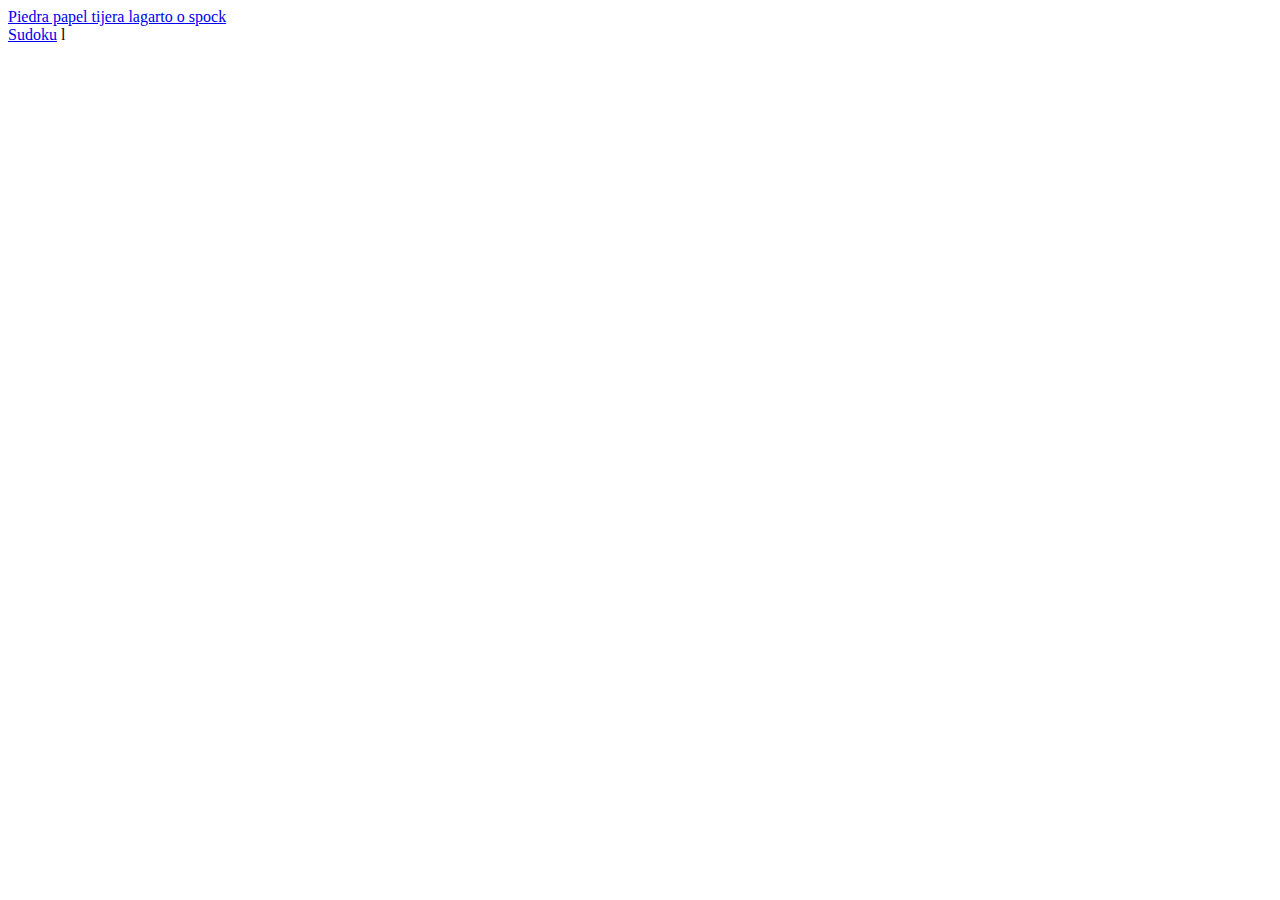
==== index.html @ 4ffba981 "juegos" ====
<!DOCTYPE html>
<html lang="en">
<head>
    <meta charset="UTF-8">
    <meta name="viewport" content="width=device-width, initial-scale=1.0">
    <title>Document</title>
</head>
<body>

    <a href="./PPT/menu.html">Piedra papel tijera lagarto o spock</a>
    <br>
    <a href="./Sudoku/index.html">Sudoku</a>
    
</body>
</html>l
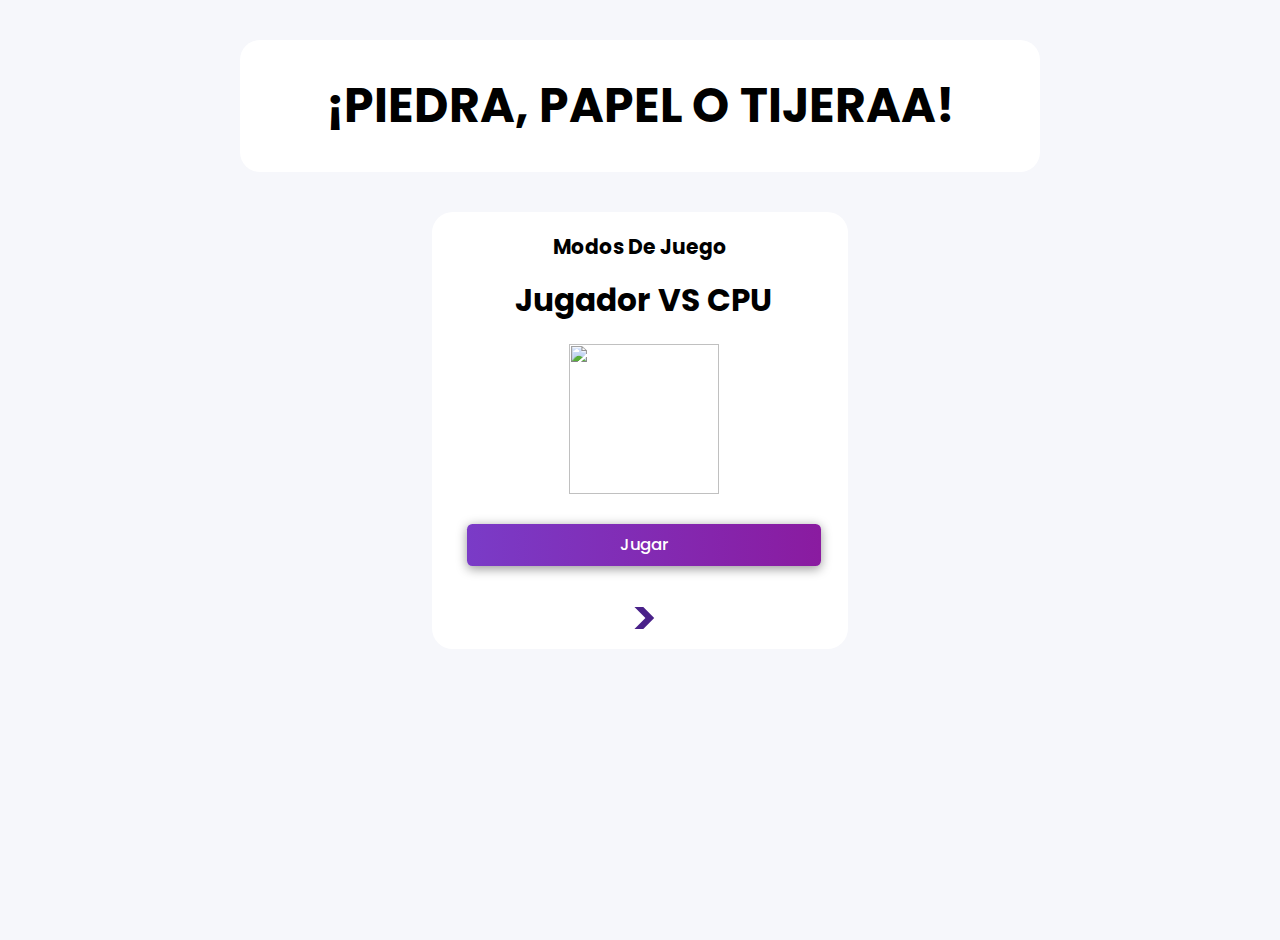
==== commit b7bfdaa7: "j" ====
--- a/index.html
+++ b/index.html
@@ -4,12 +4,40 @@
     <meta charset="UTF-8">
     <meta name="viewport" content="width=device-width, initial-scale=1.0">
     <title>Document</title>
+    <link rel="stylesheet" href="./PPT/style.css">
 </head>
 <body>
+        <section class="titulo">
+            <h1>¡PIEDRA, PAPEL O TIJERAA!</h1>
+        </section>
 
-    <a href="./PPT/menu.html">Piedra papel tijera lagarto o spock</a>
-    <br>
-    <a href="./Sudoku/index.html">Sudoku</a>
+        <div class="todo">
+            <div class="modo"><h2>Modos De Juego</h2></div>
+            
+            <div class="contenedor JcJ" id="atras">
+                    <h2>Jugador VS Jugador</h2>
+                    <div class="imagen">
+                        <img src="https://cdn-icons-png.flaticon.com/256/3196/3196378.png" alt="">
+                    </div>
+                    <a href="./PPT/JcJ/index.html"><button type="submit" class="boton">Jugar</button></a>
+                    <div class="link">
+                        <a href="#" class="opc" onclick="sig()"><p> <</p></a>
+                    </div>
+            </div>
     
+            <div class="contenedor JcCPU" id="sig">
+                <h2>Jugador VS CPU</h2>
+                    <div class="imagen">
+                        <img src="https://cdn-icons-png.flaticon.com/512/4801/4801801.png" alt="">
+                    </div>
+                    <a href="./PPT/JcCPU/index.html"><button type="submit" class="boton">Jugar</button></a>
+                    <div class="link">
+                        <a href="#" class="opc" onclick="atras()"><p> ></p></a>
+                    </div>
+            </div>
+        </div>
+
+
+<script src="./PPT/js.js"></script>
 </body>
-</html>l+</html>--- a/PPT/style.css
+++ b/PPT/style.css
@@ -0,0 +1,128 @@
+@import url("https://fonts.googleapis.com/css2?family=Poppins:wght@200;300;400;500;600;700&display=swap");
+
+* {
+  font-size: 65%;
+  margin: 0;
+  padding: 0;
+  box-sizing: border-box;
+  font-family: 'Poppins', sans-serif;
+}
+
+body {
+  background-color: #f6f7fb;
+  font-weight: 400;
+  min-height: 100vh;
+}
+
+.titulo {
+    width: 80%;
+    max-width: 800px;
+    margin: 40px auto;
+    display: block;
+    font-size: 7rem;
+    padding: 30px 40px;
+    border-radius: 20px;
+    box-shadow: black;
+    display: flex;
+    justify-content: center;
+    background: #ffffff;
+}
+
+.todo {
+  display: flex;
+  position: relative;
+  margin: 0 auto;
+  width: 40rem;
+  height: 42rem;
+  background-color: #ffffff;
+  border-radius: 2rem;
+  top: 0;
+  left: 0;
+  align-items: center;
+  justify-content: center;
+  overflow : hidden
+}
+
+.modo {
+  position: absolute;
+  top: 0;
+  margin-top: 20px;
+  font-size: 3rem;
+
+}
+
+.JcCPU{
+  position: absolute;
+  margin-top: 7rem;
+  width: 85%;
+  left: 35px;
+  transition: .5s ease-in-out;
+}
+.JcJ{
+  position: absolute;
+  margin-top: 7rem;
+  width: 85%;
+  right: -400px;
+  transition: .5s ease-in-out;
+}
+
+
+.contenedor h2 {
+  font-size: 3rem;
+  text-align: center;
+  text-transform: capitalize;
+  color: #000000;
+  margin-top: 20px;
+}
+
+.imagen {
+  display: flex;
+  justify-content: center;
+  margin-top: 20px;
+}
+
+.imagen img {
+  width: 150px;
+  height: 150px;
+}
+
+.boton {
+  margin-top: 30px;
+  margin-bottom: 15px;
+  background: linear-gradient(to right, #7a3bc7, #8a1ba0);
+  color: #ffffff;
+  text-transform: capitalize;
+  width: 100%;
+  height: 4rem;
+  font-size: 1.6rem;
+  font-weight: 500;
+  outline: none;
+  border: none;
+  border-radius: .5rem;
+  cursor: pointer;
+  box-shadow: 0 .2rem 1rem rgba(0 0 0 / .4);
+}
+
+.link {
+  text-align: center;
+  font-size: 2.3rem;
+  color: #333333;
+}
+
+.opc p {
+  font-size: 50px;
+  margin-bottom: 20px;
+}
+
+.link a {
+  font-size: 2rem;
+  text-transform: capitalize;
+  color: #492189;
+  text-decoration: none;
+  font-weight: 600;
+  transition: all .5s ease;
+}
+
+.link a:hover {
+  color: #da4453;
+}